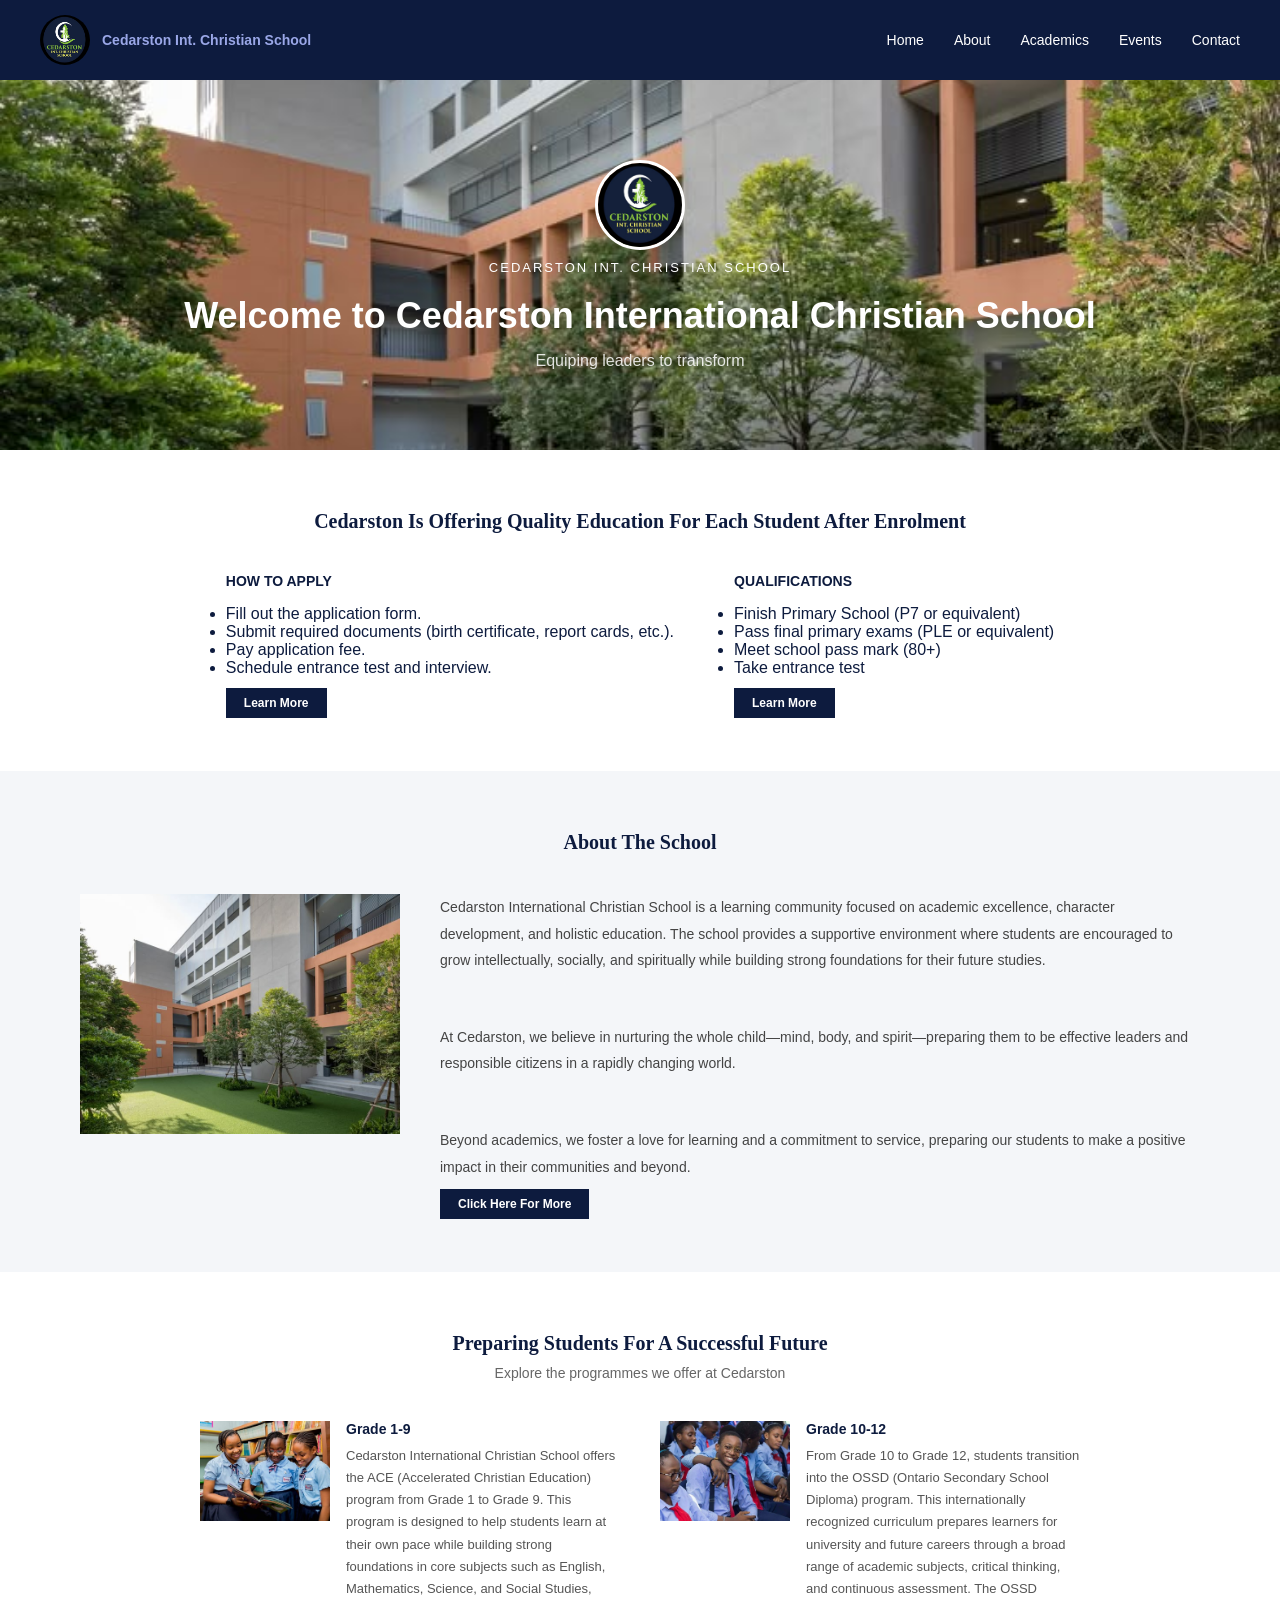
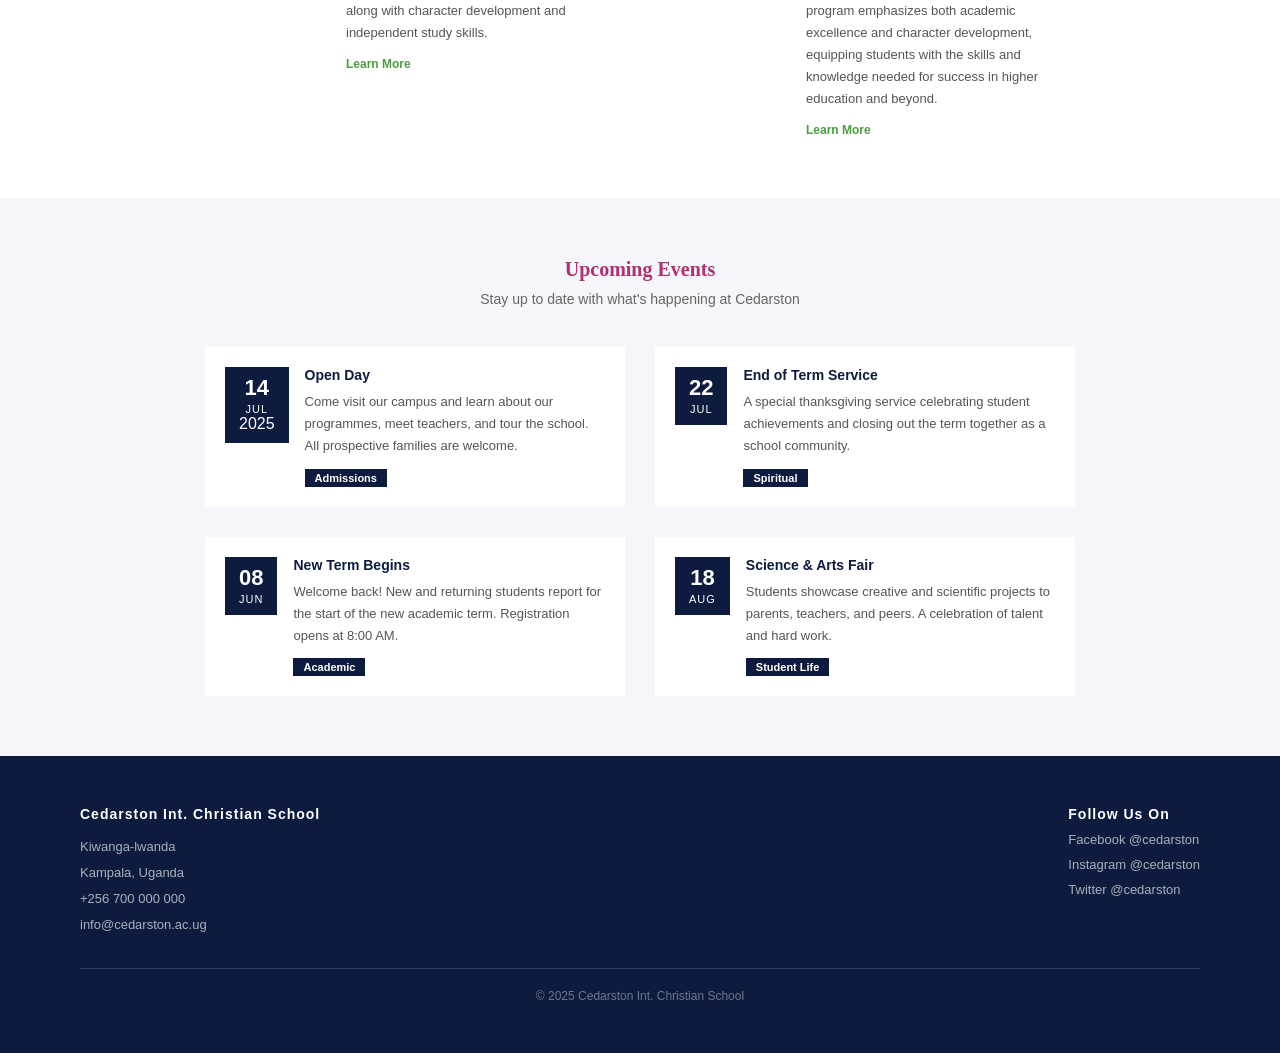
==== index.html @ f16706d1 "Add HTML and CSS files" ====
<!DOCTYPE html>
<html lang="en">
    <head>
        <meta charset="UTF-8">
        <meta name="viewport" content="width=device-width, initial-scale=1.0">
        <link rel="stylesheet" href="style.css">
        <title>Cedarston</title>
    </head>
    <body>
        <!-- NavigationBAR -->
        <div class="navbar">

            <div class="nav-logo">
                <img src="logo.png" alt="Cedarston Logo">
                <p>Cedarston Int. Christian School</p>
            </div>

            <div class="nav-links">
                <a href="#">Home</a>
                <a href="#">About</a>
                <a href="#">Academics</a>
                <a href="#">Events</a>
                <a href="#">Contact</a>
            </div>

        </div>
        <div class="hero">
            <div class="hero-logo">
              <img src="logo.png" alt="Cedarstonlogo">
              <p> CEDARSTON INT. CHRISTIAN SCHOOL</p>
            </div>
            <div class="hero-text">
              <h1>Welcome to Cedarston International Christian School</h1>
              <p>Equiping leaders to transform </p>
            </div>
        </div>
        <!-- ADMISSIONS SECTION -->
        <div class="admissions">

            <h2>Cedarston Is Offering Quality Education For Each Student After Enrolment</h2>

            <div class="admissions-cols">

                <div class="admissions-col">
                    <h3>How To Apply</h3>
                    <p>
                        <ul>
                            <li>Fill out the application form.</li>
                            <li>Submit required documents (birth certificate, report cards, etc.).</li>
                            <li>Pay application fee.</li>
                            <li>Schedule entrance test and interview.</li>
                        </ul>
                    </p>
                    <a href="#">Learn More</a>
                </div>

                <div class="admissions-col">
                    <h3>Qualifications</h3>
                    <p>
                        <ul>
                            <li>Finish Primary School (P7 or equivalent)</li>
                            <li>Pass final primary exams (PLE or equivalent)</li>
                            <li>Meet school pass mark (80+)</li>
                            <li>Take entrance test</li>
                        </ul>
                    </p>
                    </p>
                    <a href="#">Learn More</a>
                </div>

            </div>

        </div>
        <!-- ABOUT SECTION -->
        <div class="about">

            <h2>About The School</h2>

            <div class="about-inner">

                <div class="about-image">
                    <img src="school.jpg" alt="Cedarston School">
                </div>

                <div class="about-text">
                    <p>Cedarston International Christian School is a learning community focused on academic excellence, character development, and holistic education. The school provides a supportive environment where students are encouraged to grow intellectually, socially, and spiritually while building strong foundations for their future studies.</p><br><br>
                    <p>At Cedarston, we believe in nurturing the whole child—mind, body, and spirit—preparing them to be effective leaders and responsible citizens in a rapidly changing world.</p> <br><br>
                    <p>Beyond academics, we foster a love for learning and a commitment to service, preparing our students to make a positive impact in their communities and beyond.</p>
                    <a href="#">Click Here For More</a>
                </div>

            </div>

        </div>
        <!-- PROGRAMS SECTION -->
        <div class="programs">

            <h2>Preparing Students For A Successful Future</h2>
            <p>Explore the programmes we offer at Cedarston</p>

            <div class="programs-cols">

                <div class="program-card">
                    <img src="primary.jpg" alt="Primary School">
                    <div class="program-info">
                        <h3>Grade 1-9</h3>
                        <p>Cedarston International Christian School offers the ACE (Accelerated Christian Education) program from Grade 1 to Grade 9. This program is designed to help students learn at their own pace while building strong foundations in core subjects such as English, Mathematics, Science, and Social Studies, along with character development and independent study skills.</p>
                        <a href="#">Learn More</a>
                    </div>
                </div>

                <div class="program-card">
                    <img src="secondary.jpg" alt="Secondary School">
                    <div class="program-info">
                        <h3>Grade 10-12</h3>
                        <p>From Grade 10 to Grade 12, students transition into the OSSD (Ontario Secondary School Diploma) program. This internationally recognized curriculum prepares learners for university and future careers through a broad range of academic subjects, critical thinking, and continuous assessment. The OSSD program emphasizes both academic excellence and character development, equipping students with the skills and knowledge needed for success in higher education and beyond.</p>
                        <a href="#">Learn More</a>
                    </div>
                </div>

            </div>

        </div>
        <!-- EVENTS SECTION -->
        <div class="events">

            <h2>Upcoming Events</h2>
           <p>Stay up to date with what's happening at Cedarston</p>

         <div class="events-grid">
            <div class="event-card">
             <div class="event-date">
                <span class="event-day">14</span>
                <span class="event-month">Jul</span>
                <span class="event-year">2025</span>
             </div>
            <div class="event-details">
                <h3>Open Day</h3>
                <p>Come visit our campus and learn about our programmes, meet teachers, and tour the school. All prospective families are welcome.</p>
                <span class="event-tag">Admissions</span>
            </div>
         </div>

        <div class="event-card">
            <div class="event-date">
                <span class="event-day">22</span>
                <span class="event-month">Jul</span>
            </div>
            <div class="event-details">
                <h3>End of Term Service</h3>
                <p>A special thanksgiving service celebrating student achievements and closing out the term together as a school community.</p>
                <span class="event-tag">Spiritual</span>
            </div>
        </div>

        <div class="event-card">
            <div class="event-date">
                <span class="event-day">08</span>
                <span class="event-month">Jun</span>
            </div>
            <div class="event-details">
                <h3>New Term Begins</h3>
                <p>Welcome back! New and returning students report for the start of the new academic term. Registration opens at 8:00 AM.</p>
                <span class="event-tag">Academic</span>
            </div>
        </div>

        <div class="event-card">
            <div class="event-date">
                <span class="event-day">18</span>
                <span class="event-month">Aug</span>
            </div>
            <div class="event-details">
                <h3>Science & Arts Fair</h3>
                <p>Students showcase creative and scientific projects to parents, teachers, and peers. A celebration of talent and hard work.</p>
                <span class="event-tag">Student Life</span>
            </div>
        </div>

      </div>

       </div>
        <!-- FOOTER -->
        <div class="footer">

            <div class="footer-cols">

                <div class="footer-info">
                    <h4>Cedarston Int. Christian School</h4>
                    <p>Kiwanga-lwanda</p>
                    <p>Kampala, Uganda</p>
                    <p>+256 700 000 000</p>
                    <p>info@cedarston.ac.ug</p>
                </div>

                <div class="footer-social">
                    <h4>Follow Us On</h4>
                    <a href="#">Facebook @cedarston</a>
                    <a href="#">Instagram @cedarston</a>
                    <a href="#">Twitter @cedarston</a>
                </div>

            </div>

            <div class="footer-bottom">
                <p>&copy; 2025 Cedarston Int. Christian School</p>
            </div>

        </div>
    </body>
</html>
---- style.css ----
* {
    margin: 0;
    padding: 0;
    box-sizing: border-box;
}

body {
    font-family: Arial, sans-serif;
    color: #0d1b3e;
}

/* NAVBAR */
.navbar {
    background-color: #0d1b3e;
    display: flex;
    justify-content: space-between;
    align-items: center;
    padding: 15px 40px;
}

.nav-logo {
    display: flex;
    align-items: center;
    gap: 12px;
}

.nav-logo img {
    width: 50px;
    height: 50px;
    border-radius: 50%;
}

.nav-logo p {
    color: #9aa7e7;
    font-size: 14px;
    font-weight: bold;
}

.nav-links {
    display: flex;
    gap: 30px;
}

.nav-links a {
    color: white;
    text-decoration: none;
    font-size: 14px;
}

.nav-links a:hover {
    color: #7c92d9;
}

/* HERO */
.hero {
    background-color: #0d1b3e;
    background-image: url('school.jpg');
    background-size: cover;
    background-position: center;
    display: flex;
    flex-direction: column;
    align-items: center;
    justify-content: center;
    text-align: center;
    padding: 80px 40px;
}

.hero-logo {
    display: flex;
    flex-direction: column;
    align-items: center;
    gap: 10px;
    margin-bottom: 20px;
}

.hero-logo img {
    width: 90px;
    height: 90px;
    border-radius: 50%;
    border: 3px solid white;
}

.hero-logo p {
    color: white;
    font-size: 13px;
    letter-spacing: 2px;
}

.hero-text h1 {
    color: white;
    font-size: 36px;
    margin-bottom: 15px;
}

.hero-text p {
    color: rgba(255, 255, 255, 0.85);
    font-size: 16px;
}

/* ADMISSIONS */
.admissions {
    background-color: white;
    padding: 60px 80px;
    text-align: center;
}

.admissions h2 {
    font-family: Georgia;
    font-size: 20px;
    color: #0d1b3e;
    margin-bottom: 40px;
}

.admissions-cols {
    display: flex;
    justify-content: center;
    gap: 60px;
    text-align: left;
}

.admissions-col h3 {
    font-size: 14px;
    text-transform: uppercase;
    color: #0d1b3e;
    margin-bottom: 12px;
}

.admissions-col p {
    font-size: 14px;
    line-height: 1.8;
    color: #444;
    margin-bottom: 16px;
}

.admissions-col a {
    background-color: #0d1b3e;
    color: white;
    text-decoration: none;
    padding: 8px 18px;
    font-size: 12px;
    font-weight: bold;
}

.admissions-col a:hover {
    background-color: #4a9e3f;
}

/* ABOUT */
.about {
    background-color: #f4f6f9;
    padding: 60px 80px;
}

.about h2 {
    font-family:Georgia;
    font-size: 20px;
    color: #0d1b3e;
    text-align: center;
    margin-bottom: 40px;
}

.about-inner {
    display: flex;
    gap: 40px;
    align-items: flex-start;
}

.about-image img {
    width: 320px;
    height: 240px;
    object-fit: cover;
}

.about-text p {
    font-size: 14px;
    line-height: 1.9;
    color: #444;
    margin-bottom: 14px;
}

.about-text a {
    background-color: #0d1b3e;
    color: white;
    text-decoration: none;
    padding: 8px 18px;
    font-size: 12px;
    font-weight: bold;
}

.about-text a:hover {
    background-color: #4a9e3f;
}

/* PROGRAMS */
.programs {
    background-color: white;
    padding: 60px 80px;
    text-align: center;
}

.programs h2 {
    font-family:Georgia;
    font-size: 20px;
    color: #0d1b3e;
    margin-bottom: 10px;
}

.programs > p {
    font-size: 14px;
    color: #666;
    margin-bottom: 40px;
}

.programs-cols {
    display: flex;
    gap: 40px;
    justify-content: center;
    text-align: left;
}

.program-card {
    display: flex;
    gap: 16px;
    max-width: 420px;
}

.program-card img {
    width: 130px;
    height: 100px;
    object-fit: cover;
    flex-shrink: 0;
}

.program-info h3 {
    font-size: 14px;
    color: #0d1b3e;
    margin-bottom: 8px;
}

.program-info p {
    font-size: 13px;
    line-height: 1.7;
    color: #555;
    margin-bottom: 10px;
}

.program-info a {
    font-size: 12px;
    font-weight: bold;
    color: #4a9e3f;
    text-decoration: none;
}

.program-info a:hover {
    color: #d4a017;
}

/* FOOTER */
.footer {
    background-color: #0d1b3e;
    padding: 50px 80px;
    color: white;
}

.footer-cols {
    display: flex;
    justify-content: space-between;
    margin-bottom: 30px;
}

.footer-info h4 {
    font-size: 14px;
    color: white;
    margin-bottom: 12px;
    letter-spacing: 1px;
}

.footer-info p {
    font-size: 13px;
    color: rgba(255, 255, 255, 0.65);
    line-height: 2;
}

.footer-social {
    display: flex;
    flex-direction: column;
    gap: 10px;
}

.footer-social h4 {
    font-size: 14px;
    color: white;
    letter-spacing: 1px;
}

.footer-social a {
    color: rgba(255, 255, 255, 0.65);
    text-decoration: none;
    font-size: 13px;
}

.footer-social a:hover {
    color: #d4a017;
}

.footer-bottom {
    border-top: 1px solid rgba(255, 255, 255, 0.15);
    padding-top: 20px;
    text-align: center;
    font-size: 12px;
    color: rgba(255, 255, 255, 0.4);
}

/* EVENTS */
.events {
    background-color: #f4f6f9;
    padding: 60px 80px;
    text-align: center;
}

.events h2 {
    font-family: Georgia;
    font-size: 20px;
    color: #b23071;
    margin-bottom: 10px;
}

.events > p {
    font-size: 14px;
    color: #666;
    margin-bottom: 40px;
}

.events-grid {
    display: flex;
    flex-wrap: wrap;
    gap: 30px;
    justify-content: center;
}

.event-card {
    background: white;
    display: flex;
    gap: 16px;
    align-items: flex-start;
    padding: 20px;
    max-width: 420px;
    text-align: left;
}

.event-card:hover {
    box-shadow: 0 4px 16px rgba(13, 27, 62, 0.1);
}

.event-date {
    background-color: #0d1b3e;
    color: white;
    padding: 10px 14px;
    display: flex;
    flex-direction: column;
    align-items: center;
    min-width: 52px;
    flex-shrink: 0;
}

.event-day {
    font-size: 22px;
    font-weight: bold;
    line-height: 1;
}

.event-month {
    font-size: 11px;
    text-transform: uppercase;
    letter-spacing: 1px;
    margin-top: 4px;
}

.event-details h3 {
    font-size: 14px;
    color: #0d1b3e;
    margin-bottom: 8px;
}

.event-details p {
    font-size: 13px;
    line-height: 1.7;
    color: #555;
    margin-bottom: 10px;
}

.event-tag {
    display: inline-block;
    background-color: #0d1b3e;
    color: white;
    font-size: 11px;
    font-weight: bold;
    padding: 3px 10px;
}

.event-tag:hover {
    background-color: #4a9e3f;
}
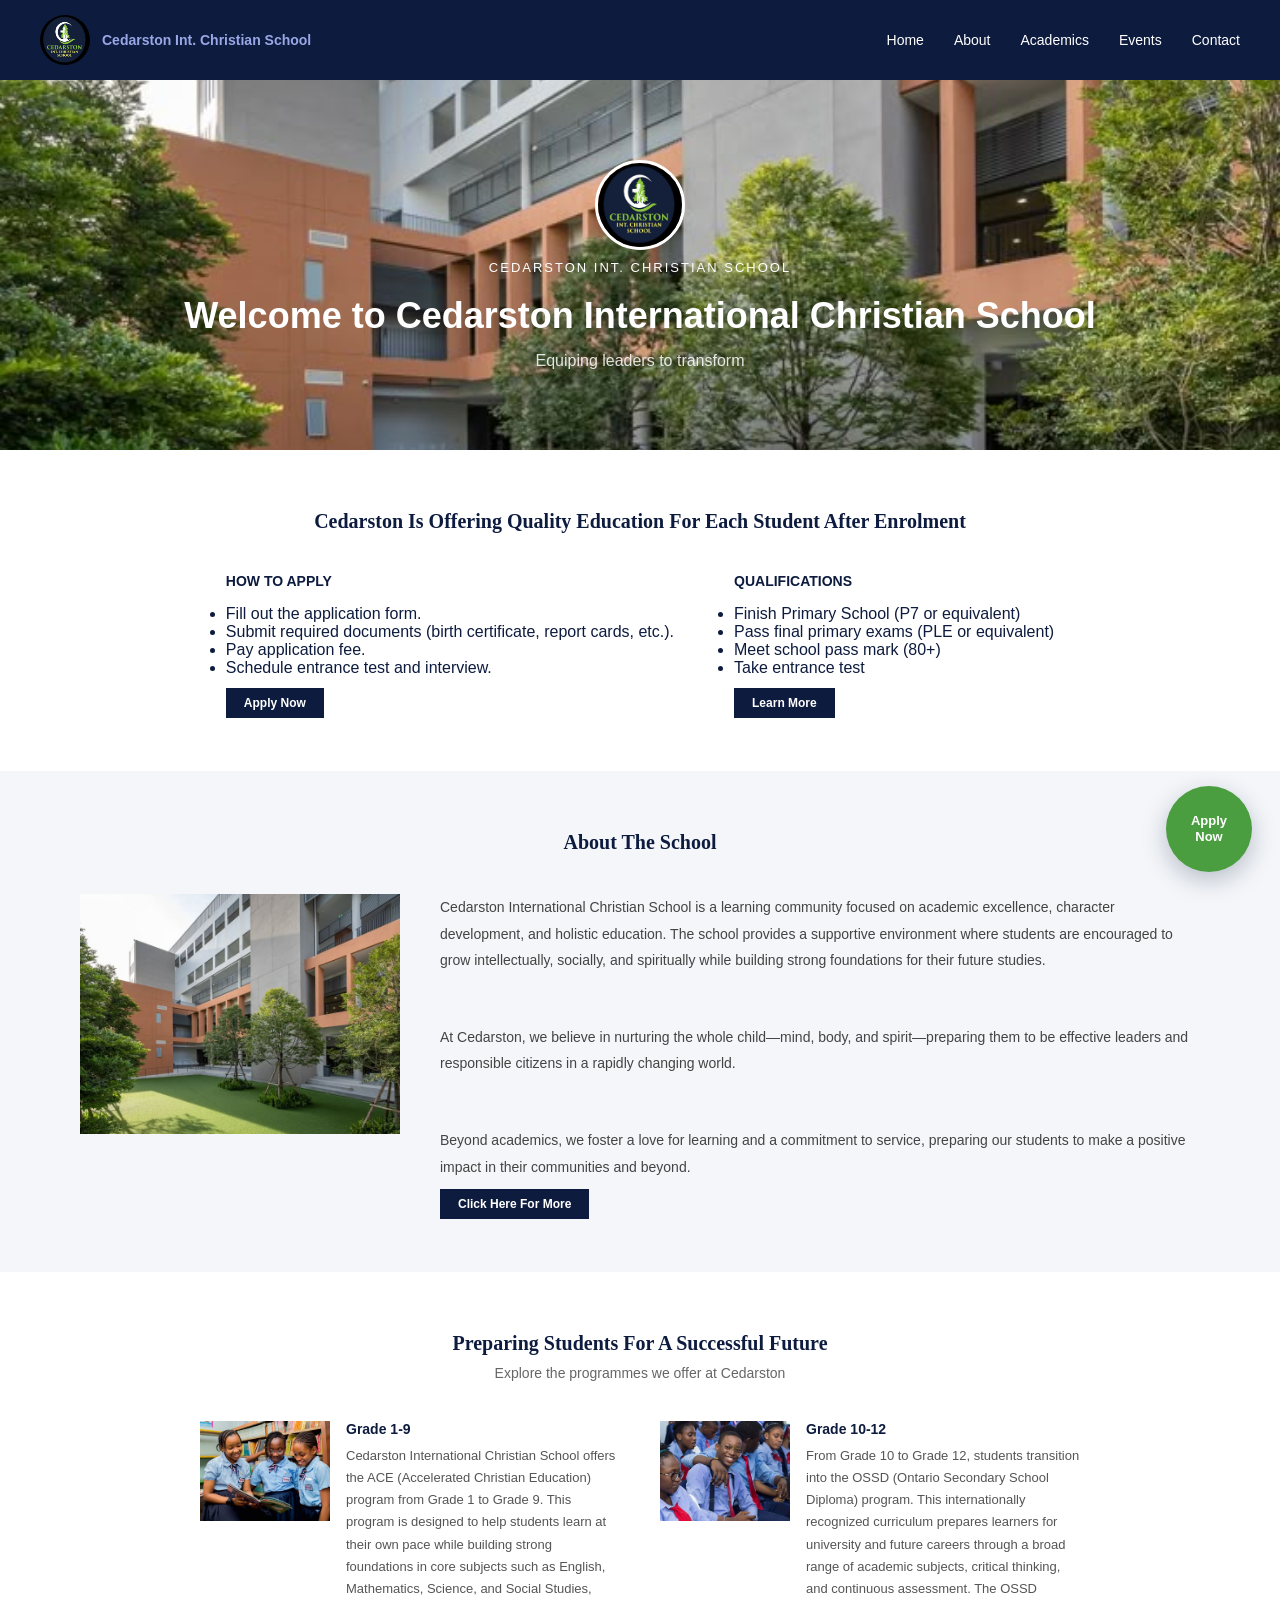
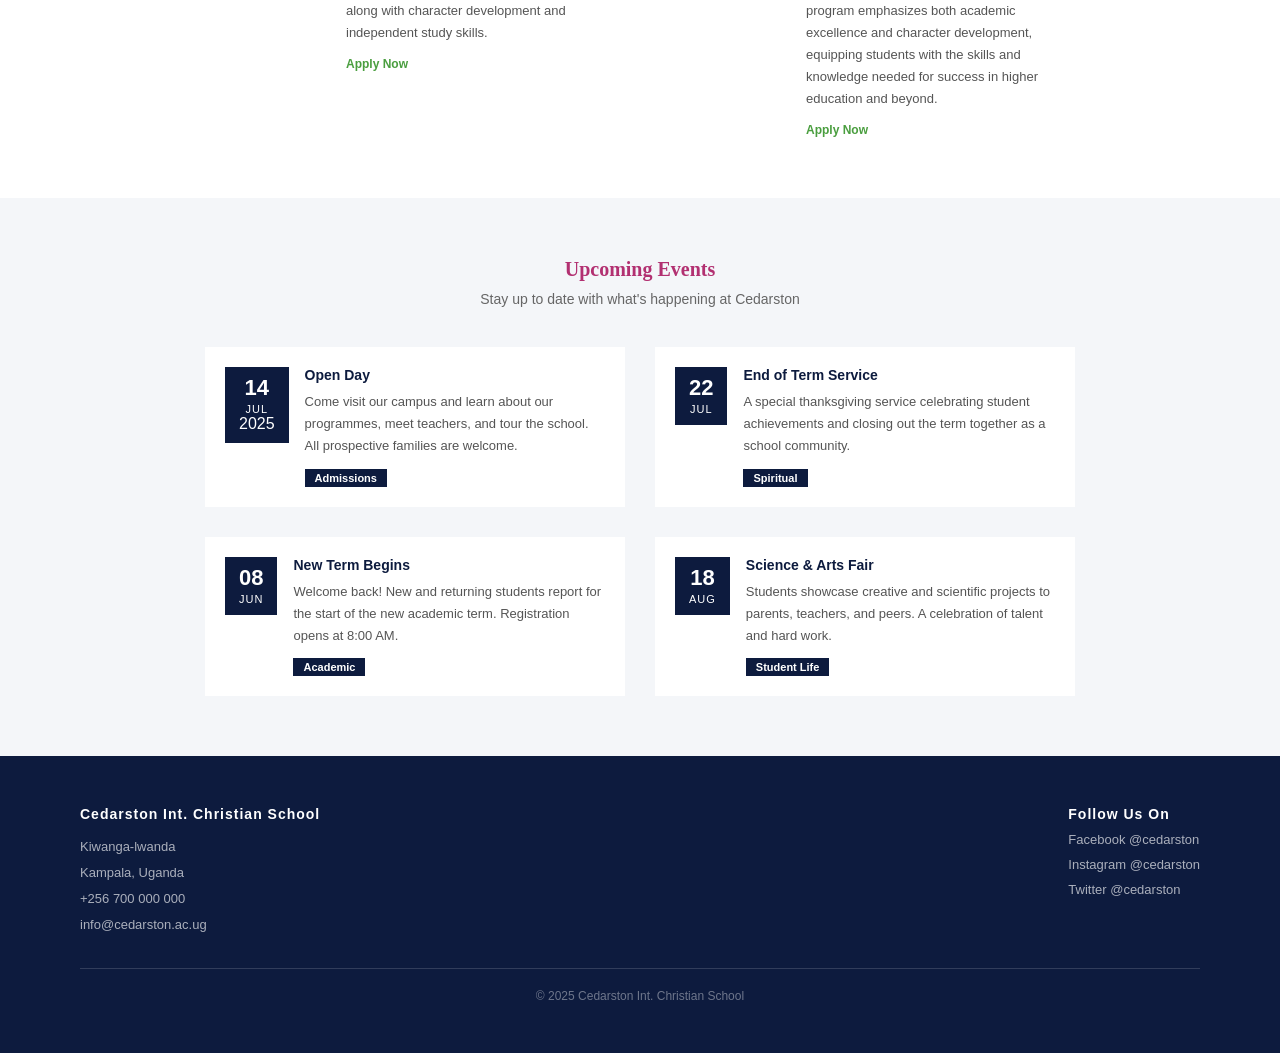
==== commit 704dcb9d: "finish all pages , admissions and event features" ====
--- a/index.html
+++ b/index.html
@@ -16,11 +16,11 @@
             </div>
 
             <div class="nav-links">
-                <a href="#">Home</a>
-                <a href="#">About</a>
-                <a href="#">Academics</a>
-                <a href="#">Events</a>
-                <a href="#">Contact</a>
+                <a href="index.html">Home</a>
+                <a href="about.html">About</a>
+                <a href="academics.html">Academics</a>
+                <a href="events.html">Events</a>
+                <a href="contact.html">Contact</a>
             </div>
 
         </div>
@@ -51,7 +51,7 @@
                             <li>Schedule entrance test and interview.</li>
                         </ul>
                     </p>
-                    <a href="#">Learn More</a>
+                   <a href="admissions.html">Apply Now</a>
                 </div>
 
                 <div class="admissions-col">
@@ -65,7 +65,7 @@
                         </ul>
                     </p>
                     </p>
-                    <a href="#">Learn More</a>
+                    <a href="admissions.html">Learn More</a>
                 </div>
 
             </div>
@@ -105,7 +105,7 @@
                     <div class="program-info">
                         <h3>Grade 1-9</h3>
                         <p>Cedarston International Christian School offers the ACE (Accelerated Christian Education) program from Grade 1 to Grade 9. This program is designed to help students learn at their own pace while building strong foundations in core subjects such as English, Mathematics, Science, and Social Studies, along with character development and independent study skills.</p>
-                        <a href="#">Learn More</a>
+                        <a href="admissions.html">Apply Now</a>
                     </div>
                 </div>
 
@@ -114,7 +114,7 @@
                     <div class="program-info">
                         <h3>Grade 10-12</h3>
                         <p>From Grade 10 to Grade 12, students transition into the OSSD (Ontario Secondary School Diploma) program. This internationally recognized curriculum prepares learners for university and future careers through a broad range of academic subjects, critical thinking, and continuous assessment. The OSSD program emphasizes both academic excellence and character development, equipping students with the skills and knowledge needed for success in higher education and beyond.</p>
-                        <a href="#">Learn More</a>
+                        <a href="admissions.html">Apply Now</a>
                     </div>
                 </div>
 
@@ -137,7 +137,7 @@
             <div class="event-details">
                 <h3>Open Day</h3>
                 <p>Come visit our campus and learn about our programmes, meet teachers, and tour the school. All prospective families are welcome.</p>
-                <span class="event-tag">Admissions</span>
+                <span class="event-tag" >Admissions</span>
             </div>
          </div>
 
@@ -207,5 +207,8 @@
             </div>
 
         </div>
+        <a href="admissions.html" class="apply-now-bubble">
+          Apply<br>Now
+       </a>
     </body>
 </html>
--- a/style.css
+++ b/style.css
@@ -401,4 +401,474 @@
 
 .event-tag:hover {
     background-color: #4a9e3f;
+}
+
+.about-page-intro {
+    background-color:#f4f6f9;
+    padding: 70px 80px 50px;
+}
+
+.about-main-text {
+    max-width:850px;
+    margin:auto;
+}
+
+.about-main-text h1 {
+    font-family: Georgia;
+    color: #0d1b3e;
+    font-size: 46px;
+    font-weight: bold;
+    margin-bottom: 28px;
+}
+
+.about-main-text p {
+   font-size: 14px;
+   line-height: 1.9;
+   color:#0d1b3e;
+   margin-bottom: 32px;
+}
+
+
+
+.about-quote-banner {
+    position: relative;
+    height: 420px;
+    overflow: hidden;
+    background-color: #0d1b3e;
+}
+
+.about-quote-banner img {
+    width: 100%;
+    height: 100%;
+    object-fit: cover;
+    opacity: 0.35;
+    display: block;
+}
+
+.quote-overlay {
+    position: absolute;
+    top: 50%;
+    left: 80px;
+    transform: translateY(-50%);
+    max-width: 720px;
+}
+
+.quote-overlay h3 {
+    font-family: Georgia, 'Times New Roman', serif;
+    color: white;
+    font-size: 36px;
+    line-height: 1.35;
+    margin-bottom: 18px;
+}
+
+.quote-overlay p {
+    color: rgba(255, 255, 255, 0.75);
+    font-size: 15px;
+}
+
+.about-values {
+    background-color: white;
+    padding: 80px;
+    display: flex;
+    gap: 70px;
+    align-items: flex-start;
+}
+
+.values-text {
+    flex: 1;
+}
+
+.values-text h2 {
+    font-family: Georgia, 'Times New Roman', serif;
+    color: #0d1b3e;
+    font-size: 42px;
+    margin-bottom: 22px;
+}
+
+.values-text p {
+    color: #555;
+    font-size: 14px;
+    line-height: 1.9;
+}
+
+.values-grid {
+    flex: 1.4;
+    display: flex;
+    gap: 20px;
+}
+
+.value-card {
+    background-color: #f4f6f9;
+    padding: 28px 24px;
+}
+
+.value-card h3 {
+    color: #0d1b3e;
+    font-size: 16px;
+    margin-bottom: 14px;
+}
+
+.value-card p {
+    color: #555;
+    font-size: 13px;
+    line-height: 1.8;
+}
+
+
+.about-community {
+    background-color: #f4f6f9;
+    padding: 80px;
+    display: flex;
+    gap: 60px;
+    align-items: center;
+}
+
+.community-img {
+    flex: 1;
+    position: relative;
+    background-color: #0d1b3e;
+    overflow: hidden;
+}
+
+.community-img img {
+    width: 100%;
+    height: 360px;
+    object-fit: cover;
+    display: block;
+    opacity: 0.65;
+}
+
+.community-text {
+    flex: 1;
+}
+
+.community-text h2 {
+    font-family: Georgia, 'Times New Roman', serif;
+    color: #0d1b3e;
+    font-size: 42px;
+    margin-bottom: 24px;
+}
+
+.community-text p {
+    color: #555;
+    font-size: 14px;
+    line-height: 1.9;
+    margin-bottom: 18px;
+}
+
+
+.mission-vision {
+    max-width: 850px;
+    margin: 40px auto 0;
+    display: grid;
+    grid-template-columns: repeat(2, 1fr);
+    gap: 24px;
+}
+
+.mission-vision div {
+    background-color: white;
+    padding: 28px;
+}
+
+.mission-vision h2,
+.about-achievements h2 {
+    font-family: Georgia, 'Times New Roman', serif;
+    color: #0d1b3e;
+    font-size: 24px;
+    margin-bottom: 14px;
+}
+
+.mission-vision p {
+    color: #555;
+    font-size: 14px;
+    line-height: 1.8;
+    align-items: center;
+}
+
+.about-achievements {
+    max-width: 850px;
+    margin: 40px auto 0;
+    background-color: white;
+    padding: 28px;
+}
+
+.about-achievements ul {
+    padding-left: 20px;
+    color: #555;
+    font-size: 14px;
+    line-height: 1.9;
+}
+
+.school-motto {
+    margin-top: 20px;
+    font-family: Georgia, 'Times New Roman', serif;
+    text-align: center;
+    color: #0d1b3e;
+    font-size: 14px;
+    font-weight: normal;
+    font-style: italic;
+    color: rgba(13, 27, 62, 0.55);
+}
+
+.academic-pathway {
+    background-color: white;
+    padding: 80px;
+}
+
+.academic-pathway h2 {
+    font-family: Georgia, 'Times New Roman', serif;
+    color: #0d1b3e;
+    font-size: 42px;
+    margin-bottom: 36px;
+    text-align: center;
+}
+
+.pathway-grid {
+    display: grid;
+    grid-template-columns: repeat(3, 1fr);
+    gap: 24px;
+}
+
+.pathway-card {
+    background-color: #f4f6f9;
+    padding: 30px;
+}
+
+.pathway-card span {
+    display: block;
+    color: #4a9e3f;
+    font-size: 12px;
+    font-weight: bold;
+    margin-bottom: 12px;
+    text-transform: uppercase;
+    letter-spacing: 1px;
+}
+
+.pathway-card h3 {
+    color: #0d1b3e;
+    font-size: 18px;
+    margin-bottom: 14px;
+}
+
+.pathway-card p {
+    color: #555;
+    font-size: 13px;
+    line-height: 1.8;
+}
+
+.academics-intro {
+    background-color: #f4f6f9;
+    padding: 80px;
+}
+
+.academics-intro-image {
+    flex: 1;
+    background-color: #0d1b3e;
+    overflow: hidden;
+}
+
+.academics-intro-image img {
+    width: 100%;
+    height: 360px;
+    object-fit: cover;
+    display: block;
+    opacity: 0.7;
+}
+
+.academics-main-text {
+    max-width: 850px;
+    margin: auto;
+}
+
+.academics-main-text h1 {
+    font-family: Georgia, 'Times New Roman', serif;
+    color: #0d1b3e;
+    font-size: 46px;
+    margin-top: 35px;
+    margin-bottom: 28px;
+}
+
+.academics-main-text p {
+    color: #555;
+    font-size: 14px;
+    line-height: 1.9;
+    margin-bottom: 18px;
+}
+
+.events-page-section {
+    background-color: white;
+    padding: 70px 80px;
+}
+
+.events-page-section h2 {
+    font-family: Georgia, 'Times New Roman', serif;
+    color: #0d1b3e;
+    font-size: 42px;
+    margin-bottom: 40px;
+    text-align: center;
+}
+
+.events-page-section .events-grid {
+    max-width: 1100px;
+    margin: 0 auto;
+}
+
+.events-page-intro {
+    background-color: #f4f6f9;
+    padding: 80px;
+    display: flex;
+    gap: 40px;
+    align-items: center;
+    justify-content: center;
+}
+
+.events-main-text {
+    width: 620px;
+}
+
+.events-main-text h1 {
+    font-family: Georgia, 'Times New Roman', serif;
+    color: #0d1b3e;
+    font-size: 46px;
+    margin-bottom: 28px;
+}
+
+.events-main-text p {
+    color: #555;
+    font-size: 14px;
+    line-height: 1.9;
+}
+
+.events-photo-row {
+    max-width: 850px;
+    margin: 40px auto 0;
+    display: grid;
+    grid-template-columns: repeat(3, 1fr);
+    gap: 18px;
+}
+
+.events-photo-row img {
+    width: 100%;
+    height: 170px;
+    object-fit: cover;
+    display: block;
+    opacity: 0.82;
+}
+
+.admission-page {
+    background-color: #f4f6f9;
+    padding: 80px;
+    min-height: 80vh;
+}
+
+.admission-form-box,
+.admission-message {
+    max-width: 650px;
+    margin: auto;
+    background-color: white;
+    padding: 40px;
+}
+
+.admission-form-box h2,
+.admission-message h1 {
+    font-family: Georgia, 'Times New Roman', serif;
+    color: #0d1b3e;
+    font-size: 42px;
+    margin-bottom: 28px;
+}
+
+.admission-form-box input,
+.admission-form-box select,
+.admission-form-box textarea {
+    width: 100%;
+    padding: 12px;
+    margin-bottom: 16px;
+    border: 1px solid #d5dbe8;
+    font-size: 14px;
+    font-family: Arial, sans-serif;
+}
+.admission-form-box textarea {
+    width: 100%;
+    padding: 12px;
+    margin-bottom: 16px;
+    border: 1px solid #d5dbe8;
+    font-size: 14px;
+    font-family: Arial, sans-serif;
+}
+
+.admission-form-box textarea {
+    height: 120px;
+    resize: none;
+}
+
+.admission-form-box button {
+    background-color: #0d1b3e;
+    color: white;
+    border: none;
+    padding: 12px 24px;
+    font-weight: bold;
+    cursor: pointer;
+}
+
+.admission-form-box button:hover {
+    background-color: #4a9e3f;
+}
+
+.admission-message {
+    display: none;
+    text-align: center;
+}
+
+.admission-message p {
+    color: #555;
+    font-size: 14px;
+    line-height: 1.9;
+}
+
+.admission-form-box select {
+    color: #555;
+    background-color: #dce8fb;
+}
+
+.apply-now-bubble {
+    position: fixed;
+    right: 28px;
+    bottom: 28px;
+    width: 86px;
+    height: 86px;
+    background-color: #4a9e3f;
+    color: white;
+    text-decoration: none;
+    border-radius: 50%;
+    display: flex;
+    align-items: center;
+    justify-content: center;
+    text-align: center;
+    font-size: 13px;
+    font-weight: bold;
+    line-height: 1.2;
+    box-shadow: 0 8px 24px rgba(13, 27, 62, 0.25);
+    animation: pulseApply 1.8s infinite;
+    z-index: 1000;
+}
+
+.apply-now-bubble:hover {
+    background-color: #0d1b3e;
+}
+
+@keyframes pulseApply {
+    0% {
+        transform: scale(1);
+        box-shadow: 0 0 0 0 rgba(74, 158, 63, 0.45);
+    }
+
+    70% {
+        transform: scale(1.05);
+        box-shadow: 0 0 0 16px rgba(74, 158, 63, 0);
+    }
+
+    100% {
+        transform: scale(1);
+        box-shadow: 0 0 0 0 rgba(74, 158, 63, 0);
+    }
 }
